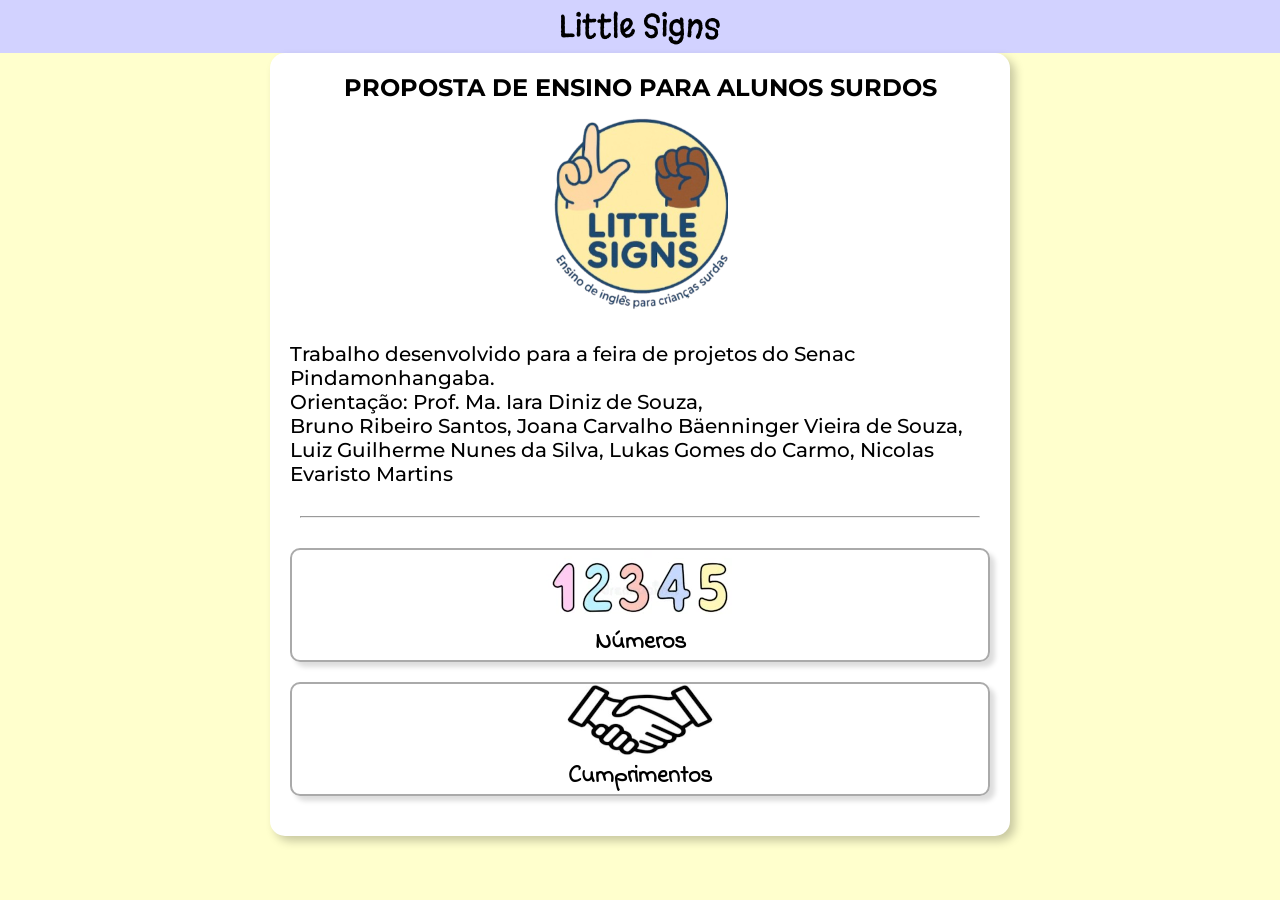
==== index.html @ bdf7da3c "0.1.9 Configurei as imagens dos exemplos com flex-direction: row e agr ta tudo top, tambem coloquei " ====
<!doctype html>
<html lang="pt-br">
  <head>
    <meta charset="UTF-8" />
    <meta name="viewport" content="width=device-width, initial-scale=1.0" />
    <link rel="stylesheet" href="style.css" />
    <title>Little Signs</title>
  </head>
  <body>
    <header>
      <h1>Little Signs</h1>
    </header>

    <main>
      <section class="introducao">
        <h1>PROPOSTA DE ENSINO PARA ALUNOS SURDOS</h1>

        <img src="imagens/logo.png" alt="logo little signs" />

        <p>
          Trabalho desenvolvido para a feira de projetos do Senac
          Pindamonhangaba.<br />
          Orientação: Prof. Ma. Iara Diniz de Souza,<br />
          Bruno Ribeiro Santos, Joana Carvalho Bäenninger Vieira de Souza, Luiz
          Guilherme Nunes da Silva, Lukas Gomes do Carmo, Nicolas Evaristo
          Martins
        </p>
      </section>
      <hr />
      <section class="section_indice">
        <!-- NUMEROS -->

        <div class="ConteudoNumeros hover">
          <div class="BotaoNumeros">
            <img src="imagens/numeros.webp" alt="imagem numeros" />
            <h1>Números</h1>
          </div>
          <div class="con_num oculto">
            <hr />
            <p class="centro">
              Nesta fase, o objetivo principal é que a criança associe o sinal
              da mão à quantidade correta e ao símbolo numérico.
            </p>

            <br />

            <p>
              <strong>Apresentação Sequencial com Quantidade: </strong>Introduza
              cada número na sequência. Ao sinalizar o número 3, mostre
              simultaneamente três objetos e o símbolo numérico "3" escrito.
            </p>

            <br />

            <p>
              <strong>Repetição e Contagem: </strong>Sinalize o número e peça
              que a criança conte os objetos. Em seguida, diga o nome do número
              e peça que a criança sinalize a quantidade e pegue o número
              correspondente de objetos.
            </p>

            <br />

            <p class="centro">
              <strong>Consolidação e Prática</strong><br />
              Com o reconhecimento da quantidade, o foco é na ordenação dos
              números e na capacidade de recuperá-los rapidamente. Pratique a
              contagem do 0 ao 10, pedindo à criança para sinalizar cada número
              na ordem correta, sem pausas. Isso constrói o conceito de
              sequência. Use também jogos rápidos onde a criança deve sinalizar
              um número aleatoriamente ou, inversamente, pegar o símbolo
              numérico (cartão) correspondente ao sinal que você fizer. Peça à
              criança para recolher uma quantidade específica de objetos (Ex:
              "Traga 9 lápis"). A frequência na prática é a chave para o reforço
              da memória sem causar cansaço.
            </p>
            <p class="sinais">1 2 3 4 5 6 7 8 9 10</p>
          </div>
        </div>

        <!-- CUMPRIMENTOS -->

        <div class="ConteudoCumprientos hover">
          <div class="BotaoCumprimentos">
            <img src="imagens/cumprimento.png" alt="imagem numeros" />
            <h1>Cumprimentos</h1>
          </div>
          <div class="con_cum oculto">
            <hr />
            <p class="centro">
              O objetivo inicial é que a criança compreenda o significado de
              cada sinal e o contexto social em que ele é usado.
            </p>

            <br />

            <p>
              <strong>Ênfase na Expressão Facial:</strong> Destaque a
              importância das expressões não manuais. Ao ensinar "Tudo Bem?",
              demonstre claramente a expressão de
              <strong>pergunta.</strong> Para a resposta "Bem", use a expressão
              de <strong>satisfação.</strong>
            </p>

            <br />

            <p>
              <strong>Repetição Imediata:</strong> Convide a repetir o sinal, a
              expressão facial e (se aplicável) a palavra dita simultaneamente.
              O foco é garantir a harmonia entre gesto e face.
            </p>

            <br />

            <p class="centro">
              <strong>Consolidação e Prática</strong><br />A prática visa
              automatizar a resposta correta e aumentar a fluidez na
              comunicação. Crie pequenos e frequentes diálogos, visando a
              escolha rápida do sinal apropriado para a pergunta ou situação.
              Faça também um jogo rápido onde você sinaliza um cumprimento e a
              criança deve reagir corretamente sem confundi-lo com outros
              cumprimentos.
            </p>

            <br />

            <p class="centro">
              <strong>Aplicação e Socialização</strong><br />O objetivo final é
              integrar os sinais de cumprimento nas interações cotidianas,
              tornando-os ferramentas sociais.
            </p>

            <br />

            <p>
              <strong>Dramatização de Interações:</strong> Crie atividades de
              simulação, como "Recebendo a Visita". A criança pratica a
              sequência completa: cumprimentar, perguntar como está e se
              despedir, usando os sinais de forma coesa.
            </p>

            <br />

            <p>
              <strong>Uso em Rotinas Diárias:</strong> Incentive o uso dos
              sinais como parte integrante da rotina:
            </p>

            <br />

            <ul>
              <li>
                <p>
                  <strong
                    >Sinalizar "Bom Dia" ao ver os colegas ou familiares pela
                    manhã.</strong
                  >
                </p>
              </li>
              <li>
                <p>
                  <strong>Sinalizar "Até Logo" na hora de ir embora</strong>
                </p>
              </li>
            </ul>
            <br />

            <p>
              <strong>Trabalho de Observação:</strong> Peça à criança para
              observar e identificar quando outras pessoas usam os cumprimentos.
              Isso reforça que o uso dos sinais é uma norma social e um meio de
              conexão.
            </p>

            <br />

            <p class="centro">
              O elogio e o incentivo são essenciais em todas as fases para que a
              criança desenvolva a confiança social necessária para usar a
              língua de sinais no dia a dia.
            </p>

            <br />

            <div class="exemplos">
              <p>
                BOM DIA <br />
                GOOD MORNING
              </p>
              <div class="imgExemplo">
                <img
                  src="imagens/sinais/goodmorning.png"
                  alt="Imagem do sinal Good Morning"
                />
              </div>
            </div>

            <div class="exemplos">
              <p>
                BOA TARDE <br />
                GOOD AFTERNOON
              </p>
              <div class="imgExemplo">
                <img
                  src="imagens/sinais/goodafternoon.png"
                  alt="Imagem do sinal Good Afternoon"
                />
              </div>
            </div>

            <div class="exemplos">
              <p>
                BOA NOITE <br />
                GOOD NIGHT
              </p>
              <div class="imgExemplo">
                <img
                  src="imagens/sinais/goodnight.png"
                  alt="Imagem do sinal Good Night"
                />
                <img
                  src="imagens/sinais/goodnight2.png"
                  alt="Segunda imagem do sinal Good Night"
                />
              </div>
            </div>
          </div>
        </div>
      </section>
    </main>
    <script src="script.js"></script>
  </body>
</html>
---- style.css ----
@import url("https://fonts.googleapis.com/css2?family=Margarine&display=swap");
@import url("https://fonts.googleapis.com/css2?family=Cantora+One&display=swap");
@import url("https://fonts.googleapis.com/css2?family=Rubik:ital,wght@0,300..900;1,300..900&display=swap");
@import url("https://fonts.googleapis.com/css2?family=Montserrat:ital,wght@0,100..900;1,100..900&display=swap");
@import url("https://fonts.googleapis.com/css2?family=Indie+Flower&display=swap");

@font-face {
  font-family: ASl;
  src: url(fontes/American\ Sign\ Lenguage.otf) format("opentype");
}

* {
  margin: 0;
  padding: 0;
}

p,
ul {
  font-size: 20px;
  font-family: Montserrat, Arial, Helvetica, sans-serif;
  font-weight: 500;
}

p.centro {
  text-align: center;
}

li {
  margin-left: 30px;
}

div {
  transition: 0.15s;
}

header {
  text-align: center;
  background-color: rgb(210, 210, 255);
  padding: 5px;
}

header > h1 {
  font-weight: 100;
  font-family: Margarine, Verdana, Geneva, Tahoma, sans-serif;
  color: rgb(0, 0, 0);
}

body {
  background-color: rgb(255, 255, 205);
}

main {
  background-color: white;
  margin: auto;
  max-width: 700px;
  border-radius: 15px;
  box-shadow: 5px 5px 10px rgba(0, 0, 0, 0.219);
  padding: 20px;
}

hr {
  margin: 30px 10px 30px 10px;
}

section.introducao h1 {
  text-align: center;
  font-family: Montserrat, Arial, Helvetica, sans-serif;
  margin-bottom: 10px;
}

section.introducao > img {
  display: block;
  margin-top: 20px;
  margin-bottom: 10px;
  margin: auto;
}

section.introducao p {
  font-size: 20px;
  font-family: Montserrat, Arial, Helvetica, sans-serif;
  font-weight: 500;
  margin-top: 30px;
}

/* ESTILOS DAS AULAS  */

.hover:hover {
  transform: scale(1.01);
  cursor: pointer;
}

div.oculto {
  display: none;
}

section.section_indice img {
  margin: auto;
  border-radius: 15px;
}

section.section_indice hr {
  width: 90%;
  justify-self: center;
  margin: 0;
  margin-bottom: 10px;
}

section.section_indice h1 {
  font-family: "Indie Flower", Arial, Helvetica, sans-serif;
  font-weight: 600;
}

section.section_indice p.sinais {
  text-align: center;
  font-size: 100px;
  font-family: ASL;
}

/* BOTÕES */

div.conteudo,
.ConteudoNumeros,
.ConteudoCumprientos {
  display: flex;
  flex-direction: column;
  align-items: center;
  border: 2px solid #aaa;
  border-radius: 10px;
  box-shadow: 5px 5px 5px #ddd;
  margin-bottom: 20px;
}

div.BotaoNumeros,
div.BotaoCumprimentos {
  display: flex;
  flex-direction: column;
  align-items: center;
  width: 100%;
}

div.con_num,
div.con_cum {
  padding: 20px;
  padding-top: 0;
}

/* DIVS DOS EXEMPLOS COM IMAGENS */

div.exemplos {
  display: flex;
  flex-direction: row;
  align-items: center;
  justify-content: space-between;
  border-bottom: 2px solid black;
  height: 170px;
}

.exemplos p {
  font-size: 26px;
  font-weight: 600;
}

.imgExemplo {
  display: flex;
  flex-direction: row;
  align-items: end;
  justify-content: end;
}

.imgExemplo img {
  max-height: 170px;
}
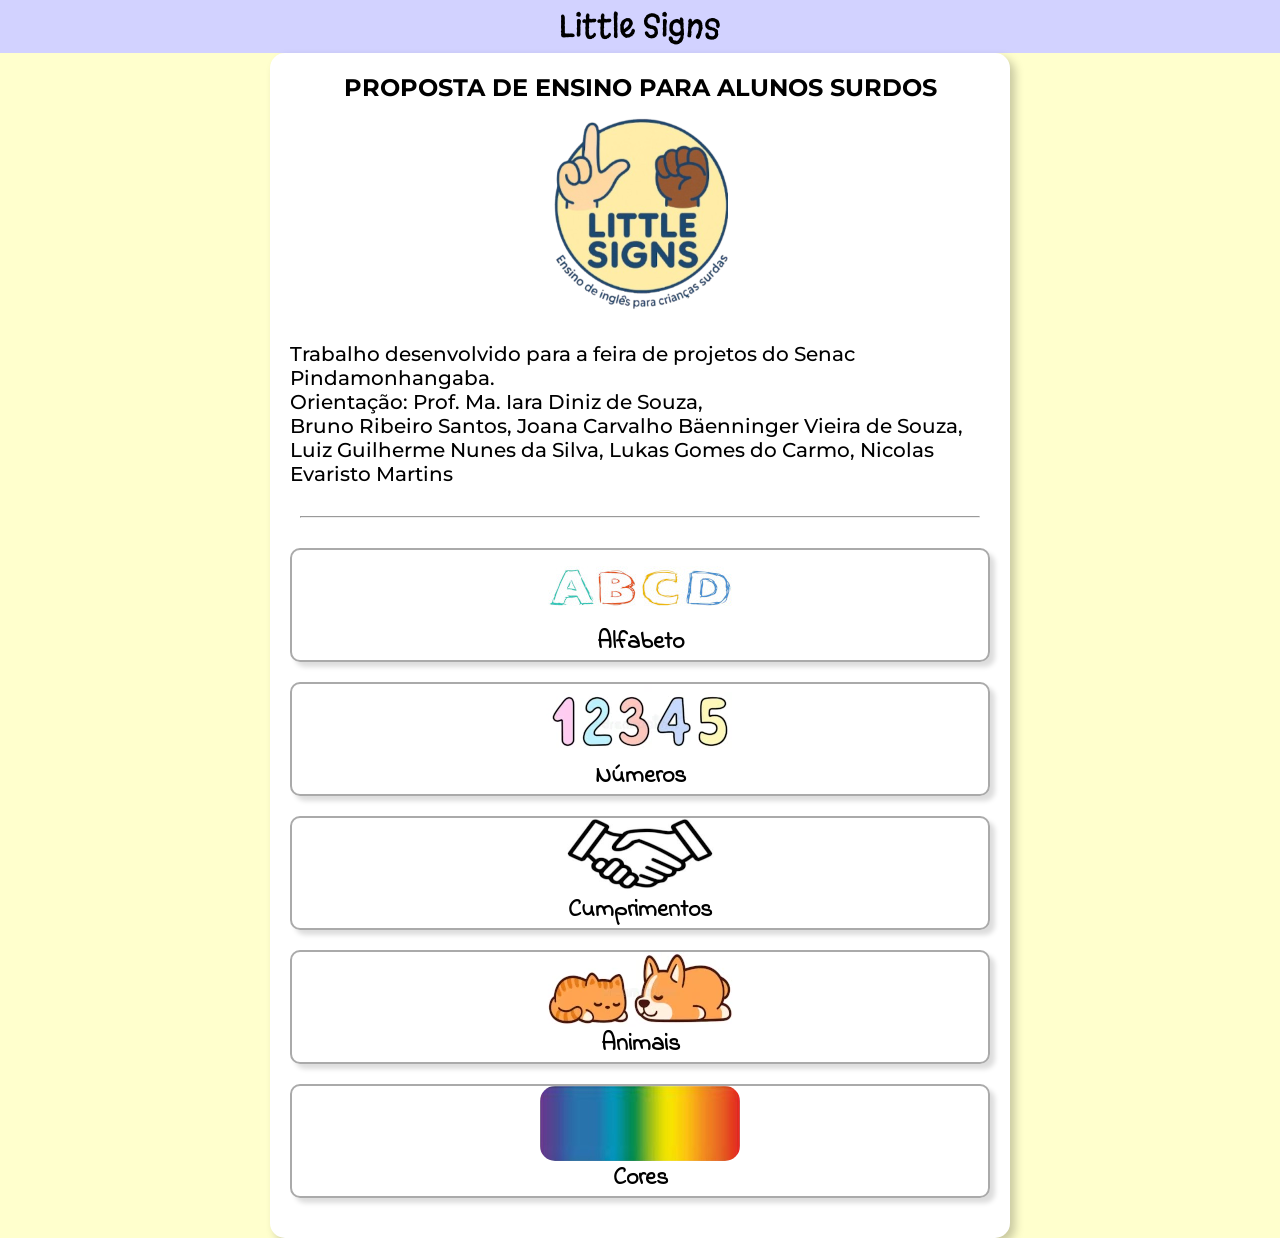
==== commit 382abce0: "0.4.8 terminei os numeros, cumprimentos, animais e cores, falta o alfabeto" ====
--- a/index.html
+++ b/index.html
@@ -28,6 +28,33 @@
       </section>
       <hr />
       <section class="section_indice">
+
+        <!-- ALFABETO -->
+
+        <div class="ConteudoAlfabeto hover">
+          <div class="BotaoAlfabeto">
+            <img src="imagens/abcd.jpg" alt="imagem numeros" />
+            <h1>Alfabeto</h1>
+          </div>
+          <div class="con_alf oculto">
+            <hr />
+            <p class="centro">
+              Nesta fase, o objetivo principal é que a criança reconheça visualmente a forma da letra e comece a criar a primeira associação mental.
+            </p>
+
+            <br />
+
+            <ul>
+              <li>
+                <p>
+                  <strong>Apresentação Lenta e Clara:</strong> Comece sinalizando a primeira letra (por exemplo, a letra A) de forma clara e pausada. É crucial que a criança tenha tempo para observar bem o formato da mão antes de tentar a reprodução.
+                </p>
+              </li>
+              <li><p><strong>Repetição Guiada:</strong> Agora é a vez da criança a repetir o sinal. Mantenha o ritmo lento e, se necessário, ajude a guiar a mão para corrigir o formato. O foco inicial é desenvolver a coordenação motora para a forma correta.</p></li>
+            </ul>
+          </div>
+        </div>
+
         <!-- NUMEROS -->
 
         <div class="ConteudoNumeros hover">
@@ -78,11 +105,13 @@
           </div>
         </div>
 
+
+
         <!-- CUMPRIMENTOS -->
 
         <div class="ConteudoCumprientos hover">
           <div class="BotaoCumprimentos">
-            <img src="imagens/cumprimento.png" alt="imagem numeros" />
+            <img src="imagens/cumprimento.png" alt="imagem cumprimentos" />
             <h1>Cumprimentos</h1>
           </div>
           <div class="con_cum oculto">
@@ -185,6 +214,7 @@
             <div class="exemplos">
               <p>
                 BOM DIA <br />
+                <br />
                 GOOD MORNING
               </p>
               <div class="imgExemplo">
@@ -198,6 +228,7 @@
             <div class="exemplos">
               <p>
                 BOA TARDE <br />
+                <br />
                 GOOD AFTERNOON
               </p>
               <div class="imgExemplo">
@@ -211,6 +242,7 @@
             <div class="exemplos">
               <p>
                 BOA NOITE <br />
+                <br />
                 GOOD NIGHT
               </p>
               <div class="imgExemplo">
@@ -221,6 +253,390 @@
                 <img
                   src="imagens/sinais/goodnight2.png"
                   alt="Segunda imagem do sinal Good Night"
+                />
+              </div>
+            </div>
+
+            <div class="exemplos">
+              <p>
+                COMO VAI VOCÊ? <br />
+                <br />
+                HOW ARE YOU?
+              </p>
+              <div class="imgExemplo">
+                <img
+                  src="imagens/sinais/howareyou.jpg"
+                  alt="Imagem do sinal How Are You?"
+                />
+              </div>
+            </div>
+
+            <div class="exemplos">
+              <p>
+                PRAZER EM CONHECER <br />
+                <br />
+                NICE TO MEET YOU
+              </p>
+              <div class="imgExemplo">
+                <img
+                  src="imagens/sinais/nicetomeetyou.jpg"
+                  alt="Imagem do sinal Nice to Meet You"
+                />
+              </div>
+            </div>
+
+            <div class="exemplos">
+              <p>
+                TCHAU <br />
+                <br />
+                GOOD BYE
+              </p>
+              <div class="imgExemplo">
+                <img
+                  src="imagens/sinais/goodbye.jpg"
+                  alt="Imagem do sinal Good Bye"
+                />
+              </div>
+            </div>
+          </div>
+        </div>
+
+        <!-- ANIMAIS -->
+
+        <div class="ConteudoAnimais hover">
+          <div class="BotaoAnimais">
+            <img src="imagens/animais.webp" alt="imagem animais" />
+            <h1>Animais</h1>
+          </div>
+          <div class="con_ani oculto">
+            <hr />
+            <p class="centro">
+              O objetivo é que a criança associe o sinal diretamente ao animal e
+              compreenda uma de suas características principais.
+            </p>
+            <br />
+            <ul>
+              <li>
+                <p>
+                  <strong>Característica:</strong> Apresente o sinal do animal
+                  associando-o a uma característica física ou sonora fácil. Para
+                  o gato, mostre a forma do sinal e faça o som ou o movimento de
+                  seus miados/patas.
+                </p>
+              </li>
+              <li>
+                <p>
+                  <strong>Imagens e Brinquedos:</strong> Imagens grandes, fotos
+                  ou bichos de pelúcia podem reforçar a associação visual.
+                </p>
+              </li>
+              <li>
+                <p>
+                  <strong>Repetição e Nomeação:</strong> Sinalize e peça para a
+                  criança nomeá-lo. Em seguida, peça para a criança sinalizar o
+                  animal quando você o nomear. Isso cria a conexão bidirecional
+                </p>
+              </li>
+            </ul>
+
+            <br />
+
+            <p class="centro"><strong>Consolidação e Prática</strong></p>
+            <p>
+              Com os sinais básicos memorizados, o foco se move para a
+              diferenciação e organização dos animais em categorias. Introduza a
+              categorização. Sinalize uma categoria (<strong
+                >Ex: "Animal da Fazenda"</strong
+              >) e aponte aleatoriamente para diferentes figuras de animais. A
+              criança deve sinalizar "SIM" ou "NÃO" (ou balançar a cabeça) para
+              confirmar se o animal pertence àquela categoria.
+            </p>
+            <br />
+
+            <br />
+
+            <div class="exemplos">
+              <p>
+                JACARÉ <br />
+                <br />
+                ALLIGATOR
+              </p>
+              <div class="imgExemplo">
+                <img
+                  src="imagens/sinais/alligator.png"
+                  alt="Imagem do sinal Alligator"
+                />
+              </div>
+            </div>
+
+            <div class="exemplos">
+              <p>
+                BORBOLETA <br />
+                <br />
+                BUTTERFLY
+              </p>
+              <div class="imgExemplo">
+                <img
+                  src="imagens/sinais/butterfly.png"
+                  alt="Imagem do sinal Butterfly"
+                />
+              </div>
+            </div>
+
+            <div class="exemplos">
+              <p>
+                GOLFINHO <br />
+                <br />
+                DOLPHIN
+              </p>
+              <div class="imgExemplo">
+                <img
+                  src="imagens/sinais/dolphin.png"
+                  alt="Imagem do sinal Dolphin"
+                />
+              </div>
+            </div>
+
+            <div class="exemplos">
+              <p>
+                GALINHA <br />
+                <br />
+                CHICKEN
+              </p>
+              <div class="imgExemplo">
+                <img
+                  src="imagens/sinais/chicken.png"
+                  alt="Imagem do sinal Chicken"
+                />
+                <img
+                  src="imagens/sinais/chicken2.png"
+                  alt="Imagem do segundo sinal de Chicken"
+                />
+              </div>
+            </div>
+
+            <div class="exemplos">
+              <p>
+                URSO <br />
+                <br />
+                BEAR
+              </p>
+              <div class="imgExemplo">
+                <img src="imagens/sinais/bear.png" alt="Imagem do sinal Bear" />
+              </div>
+            </div>
+
+            <div class="exemplos">
+              <p>
+                MORCEGO <br />
+                <br />
+                BAT
+              </p>
+              <div class="imgExemplo">
+                <img src="imagens/sinais/bat.png" alt="Imagem do sinal Bat" />
+              </div>
+            </div>
+
+            <div class="exemplos">
+              <p>
+                TARTARUGA MARINHA <br />
+                <br />
+                SEA TURTLE
+              </p>
+              <div class="imgExemplo">
+                <img
+                  src="imagens/sinais/seaturtle.png"
+                  alt="Imagem do sinal Sea Turtle"
+                />
+              </div>
+            </div>
+          </div>
+        </div>
+
+        <!-- CORES | COLOURS -->
+
+        <div class="ConteudoCores hover">
+          <div class="BotaoCores">
+            <img src="imagens/cores.jpeg" alt="imagem numeros" />
+            <h1>Cores</h1>
+          </div>
+          <div class="con_cor oculto">
+            <hr />
+            <p class="centro">
+              O objetivo é que a criança associe o sinal da cor a uma percepção
+              visual e, idealmente, tátil da cor.
+            </p>
+            <br />
+            <ul>
+              <li>
+                <p>
+                  <strong>Apresentação:</strong> Introduza o sinal de cada cor
+                  mostrando-o junto com um objeto daquela cor.
+                </p>
+              </li>
+              <li>
+                <p>
+                  <strong>Repetição e Nomeação:</strong> Sinalize a cor e peça
+                  para a criança nomeá-la verbalmente (se possível). Em seguida,
+                  diga o nome da cor e peça para a criança fazer o sinal. Esta
+                  repetição bidirecional fortalece o elo.
+                </p>
+              </li>
+              <li>
+                <p>
+                  <strong>Reforço com Cartões:</strong> Utilize cartões de cores
+                  puras. Peça à criança para classificar
+                  <strong>objetos</strong> na frente dela, colocando-os sobre o
+                  cartão da cor correspondente.
+                </p>
+              </li>
+            </ul>
+
+            <br />
+
+            <p class="centro">
+              Com o vocabulário das cores memorizado, o foco é diferenciar as
+              cores umas das outras e selecioná-las rapidamente. Espalhe vários
+              objetos de cores diferentes. Diga o nome de uma cor (<strong
+                >Ex: "AZUL"</strong
+              >) e peça para a criança:
+            </p>
+            <br />
+            <ul>
+              <li>
+                <p>
+                  <strong>Fazer o sinal da cor AZUL.</strong>
+                </p>
+              </li>
+              <li>
+                <p>
+                  <strong>Pegar um objeto azul o mais rápido possível.</strong>
+                </p>
+              </li>
+            </ul>
+            <br />
+            <p class="centro">
+              Outra ideia onde o sinal vem antes, sinalize uma cor e peça para a
+              criança apontar para algo naquela cor na sala. Este exercício
+              exige que a criança recupere o
+              <strong>significado visual</strong> a partir do sinal.
+            </p> <br>
+            <br></br>
+
+            <div class="exemplos">
+              <p>
+                BRANCO <br />
+                <br />
+                WHITE
+              </p>
+              <div class="imgExemplo">
+                <img
+                  src="imagens/sinais/white.webp"
+                  alt="Imagem do sinal White"
+                />
+                <img
+                  src="imagens/sinais/white2.webp"
+                  alt="Imagem do segundo sinal de White"
+                />
+              </div>
+            </div>
+
+            <div class="exemplos">
+              <p>
+                AZUL <br />
+                <br />
+                BLUE
+              </p>
+              <div class="imgExemplo">
+                <img
+                  src="imagens/sinais/blue.png"
+                  alt="Imagem do sinal Blue"
+                />
+                <img
+                  src="imagens/sinais/blue2.webp"
+                  alt="Imagem do segundo sinal de Blue"
+                />
+              </div>
+            </div>
+
+            <div class="exemplos">
+              <p>
+                VERDE <br />
+                <br />
+                GREEN
+              </p>
+              <div class="imgExemplo">
+                <img
+                  src="imagens/sinais/green.webp"
+                  alt="Imagem do sinal Green"
+                />
+                <img
+                  src="imagens/sinais/green2.png"
+                  alt="Imagem do segundo sinal de Green"
+                />
+              </div>
+            </div>
+
+            <div class="exemplos">
+              <p>
+                LARANJA <br />
+                <br />
+                ORANGE
+              </p>
+              <div class="imgExemplo">
+                <img
+                  src="imagens/sinais/orange.webp"
+                  alt="Imagem do sinal Orange"
+                />
+                <img
+                  src="imagens/sinais/orange2.png"
+                  alt="Imagem do segundo sinal de Orange"
+                />
+              </div>
+            </div>
+
+            <div class="exemplos">
+              <p>
+                VERMELHO <br />
+                <br />
+                RED
+              </p>
+              <div class="imgExemplo">
+                <img
+                  src="imagens/sinais/red.png"
+                  alt="Imagem do sinal Red"
+                />
+              </div>
+            </div>
+
+            <div class="exemplos">
+              <p>
+                CINZA <br />
+                <br />
+                GREY
+              </p>
+              <div class="imgExemplo">
+                <img
+                  src="imagens/sinais/grey.webp"
+                  alt="Imagem do sinal Grey"
+                />
+              </div>
+            </div>
+
+            <div class="exemplos">
+              <p>
+                ROSA <br />
+                <br />
+                PINK
+              </p>
+              <div class="imgExemplo">
+                <img
+                  src="imagens/sinais/pink.png"
+                  alt="Imagem do sinal Pink"
+                />
+                <img
+                  src="imagens/sinais/pink2.png"
+                  alt="Imagem do segundo sinal de Pink"
                 />
               </div>
             </div>
--- a/style.css
+++ b/style.css
@@ -119,8 +119,11 @@
 /* BOTÕES */
 
 div.conteudo,
+.ConteudoAlfabeto,
 .ConteudoNumeros,
-.ConteudoCumprientos {
+.ConteudoCumprientos,
+.ConteudoAnimais,
+.ConteudoCores {
   display: flex;
   flex-direction: column;
   align-items: center;
@@ -130,16 +133,22 @@
   margin-bottom: 20px;
 }
 
+div.BotaoAlfabeto,
 div.BotaoNumeros,
-div.BotaoCumprimentos {
+div.BotaoCumprimentos,
+div.BotaoAnimais,
+div.BotaoCores {
   display: flex;
   flex-direction: column;
   align-items: center;
   width: 100%;
 }
 
+div.con_alf,
 div.con_num,
-div.con_cum {
+div.con_cum,
+div.con_ani,
+div.con_cor {
   padding: 20px;
   padding-top: 0;
 }
@@ -152,21 +161,25 @@
   align-items: center;
   justify-content: space-between;
   border-bottom: 2px solid black;
-  height: 170px;
+  max-height: 100%;
 }
 
 .exemplos p {
-  font-size: 26px;
+  font-size: 20px;
   font-weight: 600;
 }
 
 .imgExemplo {
   display: flex;
-  flex-direction: row;
+  flex-direction: column;
   align-items: end;
   justify-content: end;
+  flex-wrap: wrap;
+  margin: 5px;
 }
 
 .imgExemplo img {
-  max-height: 170px;
+  height: 130px;
+  border: 1px solid #aaa;
+  width: 130px;
 }
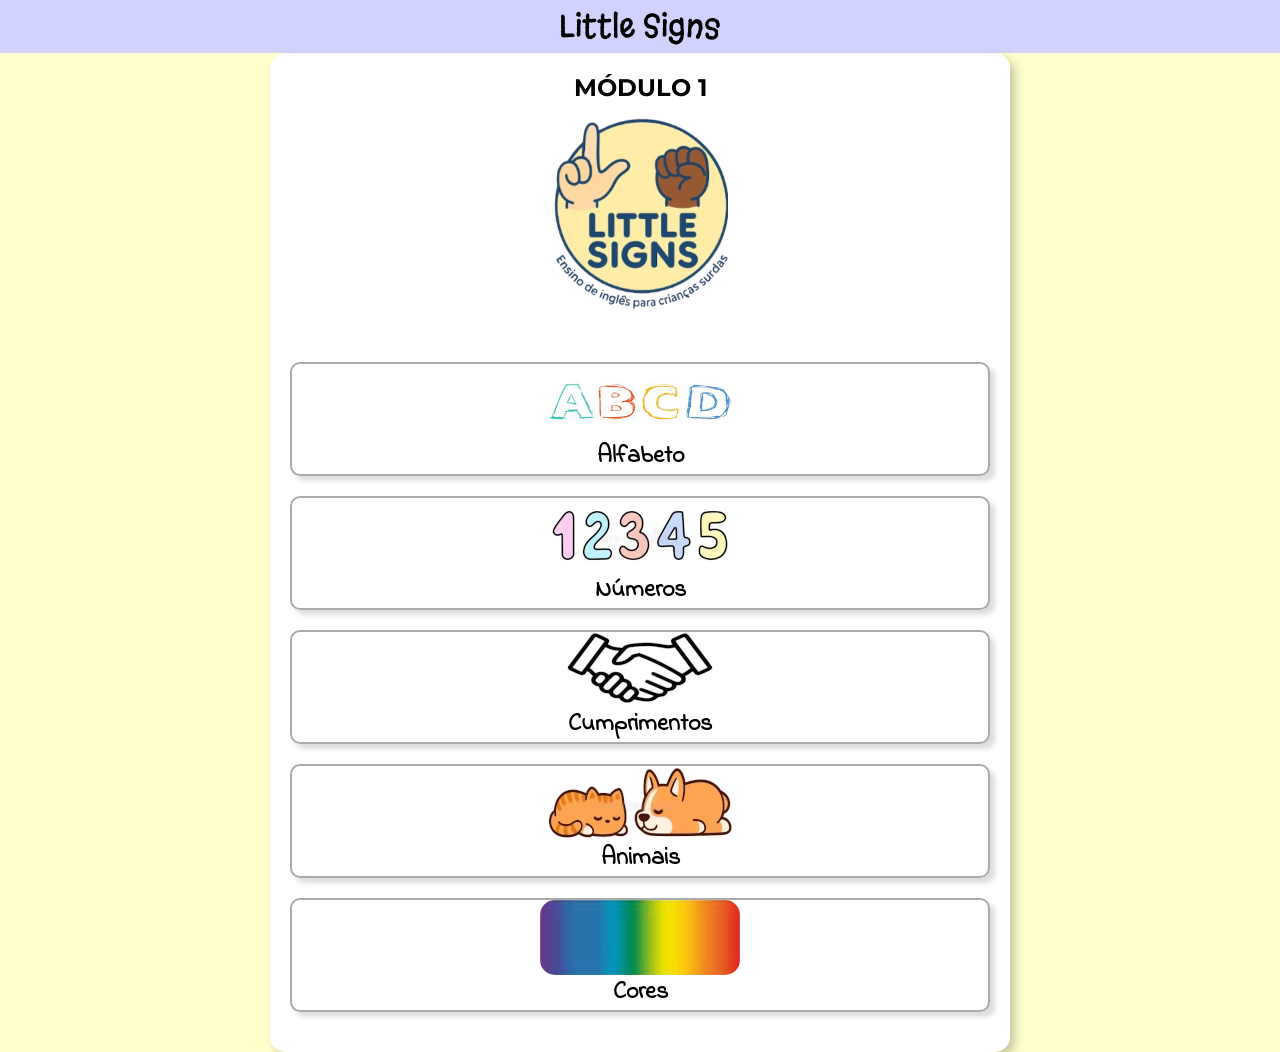
==== commit 53d2c6d2: "1.0.0 Todas as aulas terminadas e no título diz especificamente que é só o módulo 1" ====
--- a/index.html
+++ b/index.html
@@ -13,20 +13,10 @@
 
     <main>
       <section class="introducao">
-        <h1>PROPOSTA DE ENSINO PARA ALUNOS SURDOS</h1>
+        <h1>MÓDULO 1</h1>
 
         <img src="imagens/logo.png" alt="logo little signs" />
-
-        <p>
-          Trabalho desenvolvido para a feira de projetos do Senac
-          Pindamonhangaba.<br />
-          Orientação: Prof. Ma. Iara Diniz de Souza,<br />
-          Bruno Ribeiro Santos, Joana Carvalho Bäenninger Vieira de Souza, Luiz
-          Guilherme Nunes da Silva, Lukas Gomes do Carmo, Nicolas Evaristo
-          Martins
-        </p>
       </section>
-      <hr />
       <section class="section_indice">
 
         <!-- ALFABETO -->
@@ -50,8 +40,26 @@
                   <strong>Apresentação Lenta e Clara:</strong> Comece sinalizando a primeira letra (por exemplo, a letra A) de forma clara e pausada. É crucial que a criança tenha tempo para observar bem o formato da mão antes de tentar a reprodução.
                 </p>
               </li>
-              <li><p><strong>Repetição Guiada:</strong> Agora é a vez da criança a repetir o sinal. Mantenha o ritmo lento e, se necessário, ajude a guiar a mão para corrigir o formato. O foco inicial é desenvolver a coordenação motora para a forma correta.</p></li>
-            </ul>
+              <li>
+                <p>
+                  <strong>Repetição Guiada:</strong> Agora é a vez da criança a repetir o sinal. Mantenha o ritmo lento e, se necessário, ajude a guiar a mão para corrigir o formato. O foco inicial é desenvolver a coordenação motora para a forma correta.
+                </p>
+              </li>
+              <li>
+                <p>
+                  <strong>Associação Imediata:</strong> Crie uma associação simples e direta. Por exemplo: "Essa é a letra A. A de Abelha."
+                </p>
+              </li>
+              <li>
+                <p><strong>Reforço Visual: </strong>Use cartões ou objetos para apoiar essa conexão. Peça à criança para apontar a letra 'A' no cartão junto com a imagem da "Abelha", fixando a memória visual.</p>
+              </li>
+            </ul> <br></br>
+            <br>
+            <p class="centro">
+              Com o formato da letra reconhecido, o foco é consolidar e aumentar a fluidez através de atividades lúdicas. Use jogos rápidos onde a criança deve identificar a palavra a partir do sinal, sinalizar a letra a partir da palavra (A de Abelha). A frequência é a chave para o reforço da memória sem causar cansaço.
+            </p> <br></br>
+
+            <p class="sinais">A B C D E F G H I J K L M N O P Q R S T U V W X Y Z</p>
           </div>
         </div>
 
--- a/style.css
+++ b/style.css
@@ -62,16 +62,19 @@
   margin: 30px 10px 30px 10px;
 }
 
+section.introducao {
+  margin-bottom: 50px;
+}
+
 section.introducao h1 {
   text-align: center;
   font-family: Montserrat, Arial, Helvetica, sans-serif;
   margin-bottom: 10px;
 }
 
-section.introducao > img {
+section.introducao img {
   display: block;
   margin-top: 20px;
-  margin-bottom: 10px;
   margin: auto;
 }
 
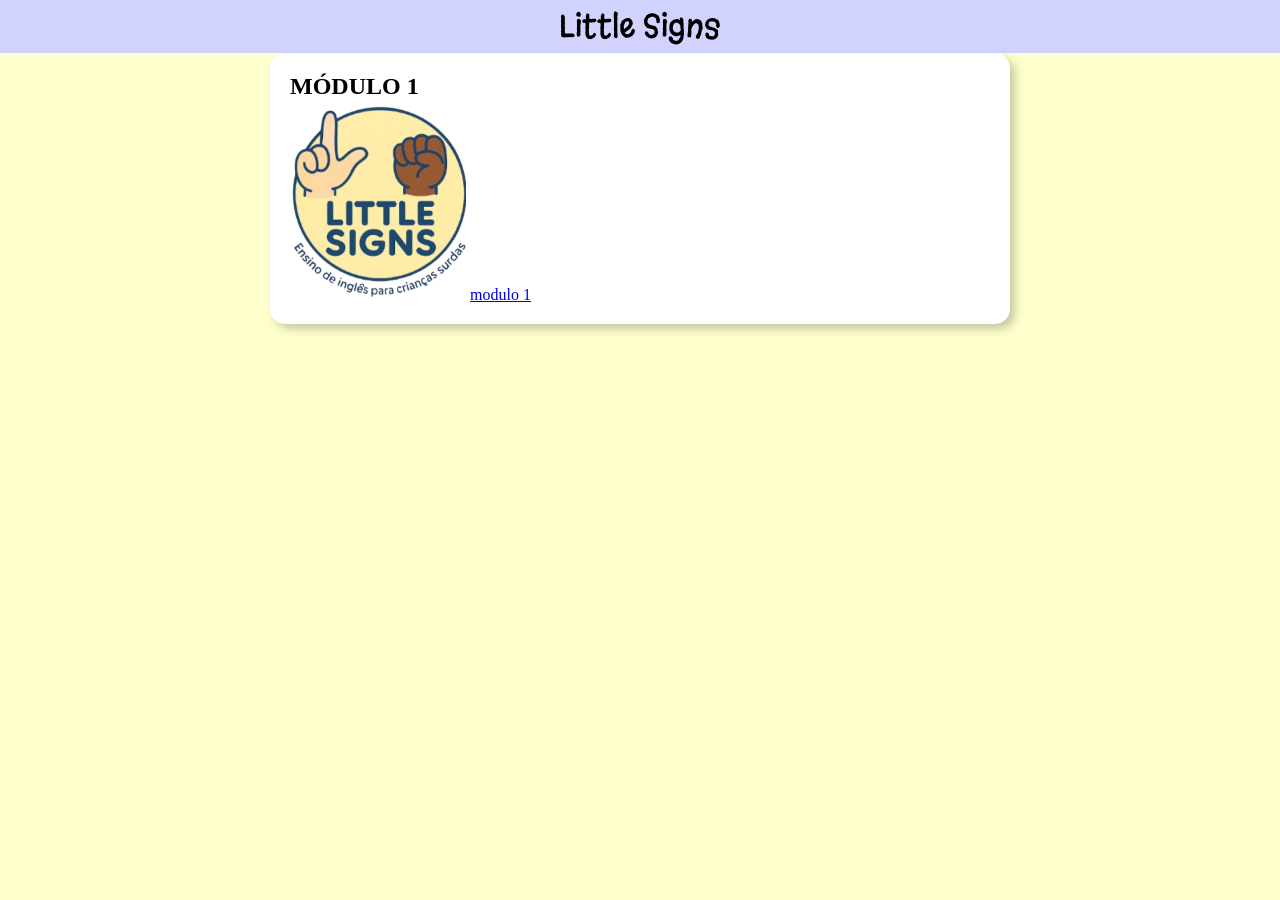
==== commit 01d37354: "1.8.0 Agora ja tem separado certinho a pagina principal e a pagina dos módulos, tbm separei em pasta" ====
--- a/index.html
+++ b/index.html
@@ -3,7 +3,8 @@
   <head>
     <meta charset="UTF-8" />
     <meta name="viewport" content="width=device-width, initial-scale=1.0" />
-    <link rel="stylesheet" href="style.css" />
+    <link rel="stylesheet" href="styles/style_index.css" />
+    <link rel="shortcut icon" href="imagens/logo.ico" type="image/x-icon" />
     <title>Little Signs</title>
   </head>
   <body>
@@ -16,642 +17,9 @@
         <h1>MÓDULO 1</h1>
 
         <img src="imagens/logo.png" alt="logo little signs" />
-      </section>
-      <section class="section_indice">
-
-        <!-- ALFABETO -->
-
-        <div class="ConteudoAlfabeto hover">
-          <div class="BotaoAlfabeto">
-            <img src="imagens/abcd.jpg" alt="imagem numeros" />
-            <h1>Alfabeto</h1>
-          </div>
-          <div class="con_alf oculto">
-            <hr />
-            <p class="centro">
-              Nesta fase, o objetivo principal é que a criança reconheça visualmente a forma da letra e comece a criar a primeira associação mental.
-            </p>
-
-            <br />
-
-            <ul>
-              <li>
-                <p>
-                  <strong>Apresentação Lenta e Clara:</strong> Comece sinalizando a primeira letra (por exemplo, a letra A) de forma clara e pausada. É crucial que a criança tenha tempo para observar bem o formato da mão antes de tentar a reprodução.
-                </p>
-              </li>
-              <li>
-                <p>
-                  <strong>Repetição Guiada:</strong> Agora é a vez da criança a repetir o sinal. Mantenha o ritmo lento e, se necessário, ajude a guiar a mão para corrigir o formato. O foco inicial é desenvolver a coordenação motora para a forma correta.
-                </p>
-              </li>
-              <li>
-                <p>
-                  <strong>Associação Imediata:</strong> Crie uma associação simples e direta. Por exemplo: "Essa é a letra A. A de Abelha."
-                </p>
-              </li>
-              <li>
-                <p><strong>Reforço Visual: </strong>Use cartões ou objetos para apoiar essa conexão. Peça à criança para apontar a letra 'A' no cartão junto com a imagem da "Abelha", fixando a memória visual.</p>
-              </li>
-            </ul> <br></br>
-            <br>
-            <p class="centro">
-              Com o formato da letra reconhecido, o foco é consolidar e aumentar a fluidez através de atividades lúdicas. Use jogos rápidos onde a criança deve identificar a palavra a partir do sinal, sinalizar a letra a partir da palavra (A de Abelha). A frequência é a chave para o reforço da memória sem causar cansaço.
-            </p> <br></br>
-
-            <p class="sinais">A B C D E F G H I J K L M N O P Q R S T U V W X Y Z</p>
-          </div>
-        </div>
-
-        <!-- NUMEROS -->
-
-        <div class="ConteudoNumeros hover">
-          <div class="BotaoNumeros">
-            <img src="imagens/numeros.webp" alt="imagem numeros" />
-            <h1>Números</h1>
-          </div>
-          <div class="con_num oculto">
-            <hr />
-            <p class="centro">
-              Nesta fase, o objetivo principal é que a criança associe o sinal
-              da mão à quantidade correta e ao símbolo numérico.
-            </p>
-
-            <br />
-
-            <p>
-              <strong>Apresentação Sequencial com Quantidade: </strong>Introduza
-              cada número na sequência. Ao sinalizar o número 3, mostre
-              simultaneamente três objetos e o símbolo numérico "3" escrito.
-            </p>
-
-            <br />
-
-            <p>
-              <strong>Repetição e Contagem: </strong>Sinalize o número e peça
-              que a criança conte os objetos. Em seguida, diga o nome do número
-              e peça que a criança sinalize a quantidade e pegue o número
-              correspondente de objetos.
-            </p>
-
-            <br />
-
-            <p class="centro">
-              <strong>Consolidação e Prática</strong><br />
-              Com o reconhecimento da quantidade, o foco é na ordenação dos
-              números e na capacidade de recuperá-los rapidamente. Pratique a
-              contagem do 0 ao 10, pedindo à criança para sinalizar cada número
-              na ordem correta, sem pausas. Isso constrói o conceito de
-              sequência. Use também jogos rápidos onde a criança deve sinalizar
-              um número aleatoriamente ou, inversamente, pegar o símbolo
-              numérico (cartão) correspondente ao sinal que você fizer. Peça à
-              criança para recolher uma quantidade específica de objetos (Ex:
-              "Traga 9 lápis"). A frequência na prática é a chave para o reforço
-              da memória sem causar cansaço.
-            </p>
-            <p class="sinais">1 2 3 4 5 6 7 8 9 10</p>
-          </div>
-        </div>
-
-
-
-        <!-- CUMPRIMENTOS -->
-
-        <div class="ConteudoCumprientos hover">
-          <div class="BotaoCumprimentos">
-            <img src="imagens/cumprimento.png" alt="imagem cumprimentos" />
-            <h1>Cumprimentos</h1>
-          </div>
-          <div class="con_cum oculto">
-            <hr />
-            <p class="centro">
-              O objetivo inicial é que a criança compreenda o significado de
-              cada sinal e o contexto social em que ele é usado.
-            </p>
-
-            <br />
-
-            <p>
-              <strong>Ênfase na Expressão Facial:</strong> Destaque a
-              importância das expressões não manuais. Ao ensinar "Tudo Bem?",
-              demonstre claramente a expressão de
-              <strong>pergunta.</strong> Para a resposta "Bem", use a expressão
-              de <strong>satisfação.</strong>
-            </p>
-
-            <br />
-
-            <p>
-              <strong>Repetição Imediata:</strong> Convide a repetir o sinal, a
-              expressão facial e (se aplicável) a palavra dita simultaneamente.
-              O foco é garantir a harmonia entre gesto e face.
-            </p>
-
-            <br />
-
-            <p class="centro">
-              <strong>Consolidação e Prática</strong><br />A prática visa
-              automatizar a resposta correta e aumentar a fluidez na
-              comunicação. Crie pequenos e frequentes diálogos, visando a
-              escolha rápida do sinal apropriado para a pergunta ou situação.
-              Faça também um jogo rápido onde você sinaliza um cumprimento e a
-              criança deve reagir corretamente sem confundi-lo com outros
-              cumprimentos.
-            </p>
-
-            <br />
-
-            <p class="centro">
-              <strong>Aplicação e Socialização</strong><br />O objetivo final é
-              integrar os sinais de cumprimento nas interações cotidianas,
-              tornando-os ferramentas sociais.
-            </p>
-
-            <br />
-
-            <p>
-              <strong>Dramatização de Interações:</strong> Crie atividades de
-              simulação, como "Recebendo a Visita". A criança pratica a
-              sequência completa: cumprimentar, perguntar como está e se
-              despedir, usando os sinais de forma coesa.
-            </p>
-
-            <br />
-
-            <p>
-              <strong>Uso em Rotinas Diárias:</strong> Incentive o uso dos
-              sinais como parte integrante da rotina:
-            </p>
-
-            <br />
-
-            <ul>
-              <li>
-                <p>
-                  <strong
-                    >Sinalizar "Bom Dia" ao ver os colegas ou familiares pela
-                    manhã.</strong
-                  >
-                </p>
-              </li>
-              <li>
-                <p>
-                  <strong>Sinalizar "Até Logo" na hora de ir embora</strong>
-                </p>
-              </li>
-            </ul>
-            <br />
-
-            <p>
-              <strong>Trabalho de Observação:</strong> Peça à criança para
-              observar e identificar quando outras pessoas usam os cumprimentos.
-              Isso reforça que o uso dos sinais é uma norma social e um meio de
-              conexão.
-            </p>
-
-            <br />
-
-            <p class="centro">
-              O elogio e o incentivo são essenciais em todas as fases para que a
-              criança desenvolva a confiança social necessária para usar a
-              língua de sinais no dia a dia.
-            </p>
-
-            <br />
-
-            <div class="exemplos">
-              <p>
-                BOM DIA <br />
-                <br />
-                GOOD MORNING
-              </p>
-              <div class="imgExemplo">
-                <img
-                  src="imagens/sinais/goodmorning.png"
-                  alt="Imagem do sinal Good Morning"
-                />
-              </div>
-            </div>
-
-            <div class="exemplos">
-              <p>
-                BOA TARDE <br />
-                <br />
-                GOOD AFTERNOON
-              </p>
-              <div class="imgExemplo">
-                <img
-                  src="imagens/sinais/goodafternoon.png"
-                  alt="Imagem do sinal Good Afternoon"
-                />
-              </div>
-            </div>
-
-            <div class="exemplos">
-              <p>
-                BOA NOITE <br />
-                <br />
-                GOOD NIGHT
-              </p>
-              <div class="imgExemplo">
-                <img
-                  src="imagens/sinais/goodnight.png"
-                  alt="Imagem do sinal Good Night"
-                />
-                <img
-                  src="imagens/sinais/goodnight2.png"
-                  alt="Segunda imagem do sinal Good Night"
-                />
-              </div>
-            </div>
-
-            <div class="exemplos">
-              <p>
-                COMO VAI VOCÊ? <br />
-                <br />
-                HOW ARE YOU?
-              </p>
-              <div class="imgExemplo">
-                <img
-                  src="imagens/sinais/howareyou.jpg"
-                  alt="Imagem do sinal How Are You?"
-                />
-              </div>
-            </div>
-
-            <div class="exemplos">
-              <p>
-                PRAZER EM CONHECER <br />
-                <br />
-                NICE TO MEET YOU
-              </p>
-              <div class="imgExemplo">
-                <img
-                  src="imagens/sinais/nicetomeetyou.jpg"
-                  alt="Imagem do sinal Nice to Meet You"
-                />
-              </div>
-            </div>
-
-            <div class="exemplos">
-              <p>
-                TCHAU <br />
-                <br />
-                GOOD BYE
-              </p>
-              <div class="imgExemplo">
-                <img
-                  src="imagens/sinais/goodbye.jpg"
-                  alt="Imagem do sinal Good Bye"
-                />
-              </div>
-            </div>
-          </div>
-        </div>
-
-        <!-- ANIMAIS -->
-
-        <div class="ConteudoAnimais hover">
-          <div class="BotaoAnimais">
-            <img src="imagens/animais.webp" alt="imagem animais" />
-            <h1>Animais</h1>
-          </div>
-          <div class="con_ani oculto">
-            <hr />
-            <p class="centro">
-              O objetivo é que a criança associe o sinal diretamente ao animal e
-              compreenda uma de suas características principais.
-            </p>
-            <br />
-            <ul>
-              <li>
-                <p>
-                  <strong>Característica:</strong> Apresente o sinal do animal
-                  associando-o a uma característica física ou sonora fácil. Para
-                  o gato, mostre a forma do sinal e faça o som ou o movimento de
-                  seus miados/patas.
-                </p>
-              </li>
-              <li>
-                <p>
-                  <strong>Imagens e Brinquedos:</strong> Imagens grandes, fotos
-                  ou bichos de pelúcia podem reforçar a associação visual.
-                </p>
-              </li>
-              <li>
-                <p>
-                  <strong>Repetição e Nomeação:</strong> Sinalize e peça para a
-                  criança nomeá-lo. Em seguida, peça para a criança sinalizar o
-                  animal quando você o nomear. Isso cria a conexão bidirecional
-                </p>
-              </li>
-            </ul>
-
-            <br />
-
-            <p class="centro"><strong>Consolidação e Prática</strong></p>
-            <p>
-              Com os sinais básicos memorizados, o foco se move para a
-              diferenciação e organização dos animais em categorias. Introduza a
-              categorização. Sinalize uma categoria (<strong
-                >Ex: "Animal da Fazenda"</strong
-              >) e aponte aleatoriamente para diferentes figuras de animais. A
-              criança deve sinalizar "SIM" ou "NÃO" (ou balançar a cabeça) para
-              confirmar se o animal pertence àquela categoria.
-            </p>
-            <br />
-
-            <br />
-
-            <div class="exemplos">
-              <p>
-                JACARÉ <br />
-                <br />
-                ALLIGATOR
-              </p>
-              <div class="imgExemplo">
-                <img
-                  src="imagens/sinais/alligator.png"
-                  alt="Imagem do sinal Alligator"
-                />
-              </div>
-            </div>
-
-            <div class="exemplos">
-              <p>
-                BORBOLETA <br />
-                <br />
-                BUTTERFLY
-              </p>
-              <div class="imgExemplo">
-                <img
-                  src="imagens/sinais/butterfly.png"
-                  alt="Imagem do sinal Butterfly"
-                />
-              </div>
-            </div>
-
-            <div class="exemplos">
-              <p>
-                GOLFINHO <br />
-                <br />
-                DOLPHIN
-              </p>
-              <div class="imgExemplo">
-                <img
-                  src="imagens/sinais/dolphin.png"
-                  alt="Imagem do sinal Dolphin"
-                />
-              </div>
-            </div>
-
-            <div class="exemplos">
-              <p>
-                GALINHA <br />
-                <br />
-                CHICKEN
-              </p>
-              <div class="imgExemplo">
-                <img
-                  src="imagens/sinais/chicken.png"
-                  alt="Imagem do sinal Chicken"
-                />
-                <img
-                  src="imagens/sinais/chicken2.png"
-                  alt="Imagem do segundo sinal de Chicken"
-                />
-              </div>
-            </div>
-
-            <div class="exemplos">
-              <p>
-                URSO <br />
-                <br />
-                BEAR
-              </p>
-              <div class="imgExemplo">
-                <img src="imagens/sinais/bear.png" alt="Imagem do sinal Bear" />
-              </div>
-            </div>
-
-            <div class="exemplos">
-              <p>
-                MORCEGO <br />
-                <br />
-                BAT
-              </p>
-              <div class="imgExemplo">
-                <img src="imagens/sinais/bat.png" alt="Imagem do sinal Bat" />
-              </div>
-            </div>
-
-            <div class="exemplos">
-              <p>
-                TARTARUGA MARINHA <br />
-                <br />
-                SEA TURTLE
-              </p>
-              <div class="imgExemplo">
-                <img
-                  src="imagens/sinais/seaturtle.png"
-                  alt="Imagem do sinal Sea Turtle"
-                />
-              </div>
-            </div>
-          </div>
-        </div>
-
-        <!-- CORES | COLOURS -->
-
-        <div class="ConteudoCores hover">
-          <div class="BotaoCores">
-            <img src="imagens/cores.jpeg" alt="imagem numeros" />
-            <h1>Cores</h1>
-          </div>
-          <div class="con_cor oculto">
-            <hr />
-            <p class="centro">
-              O objetivo é que a criança associe o sinal da cor a uma percepção
-              visual e, idealmente, tátil da cor.
-            </p>
-            <br />
-            <ul>
-              <li>
-                <p>
-                  <strong>Apresentação:</strong> Introduza o sinal de cada cor
-                  mostrando-o junto com um objeto daquela cor.
-                </p>
-              </li>
-              <li>
-                <p>
-                  <strong>Repetição e Nomeação:</strong> Sinalize a cor e peça
-                  para a criança nomeá-la verbalmente (se possível). Em seguida,
-                  diga o nome da cor e peça para a criança fazer o sinal. Esta
-                  repetição bidirecional fortalece o elo.
-                </p>
-              </li>
-              <li>
-                <p>
-                  <strong>Reforço com Cartões:</strong> Utilize cartões de cores
-                  puras. Peça à criança para classificar
-                  <strong>objetos</strong> na frente dela, colocando-os sobre o
-                  cartão da cor correspondente.
-                </p>
-              </li>
-            </ul>
-
-            <br />
-
-            <p class="centro">
-              Com o vocabulário das cores memorizado, o foco é diferenciar as
-              cores umas das outras e selecioná-las rapidamente. Espalhe vários
-              objetos de cores diferentes. Diga o nome de uma cor (<strong
-                >Ex: "AZUL"</strong
-              >) e peça para a criança:
-            </p>
-            <br />
-            <ul>
-              <li>
-                <p>
-                  <strong>Fazer o sinal da cor AZUL.</strong>
-                </p>
-              </li>
-              <li>
-                <p>
-                  <strong>Pegar um objeto azul o mais rápido possível.</strong>
-                </p>
-              </li>
-            </ul>
-            <br />
-            <p class="centro">
-              Outra ideia onde o sinal vem antes, sinalize uma cor e peça para a
-              criança apontar para algo naquela cor na sala. Este exercício
-              exige que a criança recupere o
-              <strong>significado visual</strong> a partir do sinal.
-            </p> <br>
-            <br></br>
-
-            <div class="exemplos">
-              <p>
-                BRANCO <br />
-                <br />
-                WHITE
-              </p>
-              <div class="imgExemplo">
-                <img
-                  src="imagens/sinais/white.webp"
-                  alt="Imagem do sinal White"
-                />
-                <img
-                  src="imagens/sinais/white2.webp"
-                  alt="Imagem do segundo sinal de White"
-                />
-              </div>
-            </div>
-
-            <div class="exemplos">
-              <p>
-                AZUL <br />
-                <br />
-                BLUE
-              </p>
-              <div class="imgExemplo">
-                <img
-                  src="imagens/sinais/blue.png"
-                  alt="Imagem do sinal Blue"
-                />
-                <img
-                  src="imagens/sinais/blue2.webp"
-                  alt="Imagem do segundo sinal de Blue"
-                />
-              </div>
-            </div>
-
-            <div class="exemplos">
-              <p>
-                VERDE <br />
-                <br />
-                GREEN
-              </p>
-              <div class="imgExemplo">
-                <img
-                  src="imagens/sinais/green.webp"
-                  alt="Imagem do sinal Green"
-                />
-                <img
-                  src="imagens/sinais/green2.png"
-                  alt="Imagem do segundo sinal de Green"
-                />
-              </div>
-            </div>
-
-            <div class="exemplos">
-              <p>
-                LARANJA <br />
-                <br />
-                ORANGE
-              </p>
-              <div class="imgExemplo">
-                <img
-                  src="imagens/sinais/orange.webp"
-                  alt="Imagem do sinal Orange"
-                />
-                <img
-                  src="imagens/sinais/orange2.png"
-                  alt="Imagem do segundo sinal de Orange"
-                />
-              </div>
-            </div>
-
-            <div class="exemplos">
-              <p>
-                VERMELHO <br />
-                <br />
-                RED
-              </p>
-              <div class="imgExemplo">
-                <img
-                  src="imagens/sinais/red.png"
-                  alt="Imagem do sinal Red"
-                />
-              </div>
-            </div>
-
-            <div class="exemplos">
-              <p>
-                CINZA <br />
-                <br />
-                GREY
-              </p>
-              <div class="imgExemplo">
-                <img
-                  src="imagens/sinais/grey.webp"
-                  alt="Imagem do sinal Grey"
-                />
-              </div>
-            </div>
-
-            <div class="exemplos">
-              <p>
-                ROSA <br />
-                <br />
-                PINK
-              </p>
-              <div class="imgExemplo">
-                <img
-                  src="imagens/sinais/pink.png"
-                  alt="Imagem do sinal Pink"
-                />
-                <img
-                  src="imagens/sinais/pink2.png"
-                  alt="Imagem do segundo sinal de Pink"
-                />
-              </div>
-            </div>
-          </div>
-        </div>
+        <a href="pages/modulo_um.html">modulo 1</a>
       </section>
     </main>
-    <script src="script.js"></script>
+    <script src="scripts/script_modulo1.js"></script>
   </body>
 </html>
--- a/styles/style_index.css
+++ b/styles/style_index.css
@@ -0,0 +1,63 @@
+@import url("https://fonts.googleapis.com/css2?family=Margarine&display=swap");
+@import url("https://fonts.googleapis.com/css2?family=Cantora+One&display=swap");
+@import url("https://fonts.googleapis.com/css2?family=Rubik:ital,wght@0,300..900;1,300..900&display=swap");
+@import url("https://fonts.googleapis.com/css2?family=Montserrat:ital,wght@0,100..900;1,100..900&display=swap");
+@import url("https://fonts.googleapis.com/css2?family=Indie+Flower&display=swap");
+
+@font-face {
+  font-family: ASl;
+  src: url(../fontes/American\ Sign\ Lenguage.otf) format("opentype");
+}
+
+* {
+  margin: 0;
+  padding: 0;
+}
+
+p,
+ul {
+  font-size: 20px;
+  font-family: Montserrat, Arial, Helvetica, sans-serif;
+  font-weight: 500;
+}
+
+p.centro {
+  text-align: center;
+}
+
+li {
+  margin-left: 30px;
+}
+
+div {
+  transition: 0.15s;
+}
+
+header {
+  text-align: center;
+  background-color: rgb(210, 210, 255);
+  padding: 5px;
+}
+
+header > h1 {
+  font-weight: 100;
+  font-family: Margarine, Verdana, Geneva, Tahoma, sans-serif;
+  color: rgb(0, 0, 0);
+}
+
+body {
+  background-color: rgb(255, 255, 205);
+}
+
+main {
+  background-color: white;
+  margin: auto;
+  max-width: 700px;
+  border-radius: 15px;
+  box-shadow: 5px 5px 10px rgba(0, 0, 0, 0.219);
+  padding: 20px;
+}
+
+hr {
+  margin: 30px 10px 30px 10px;
+}
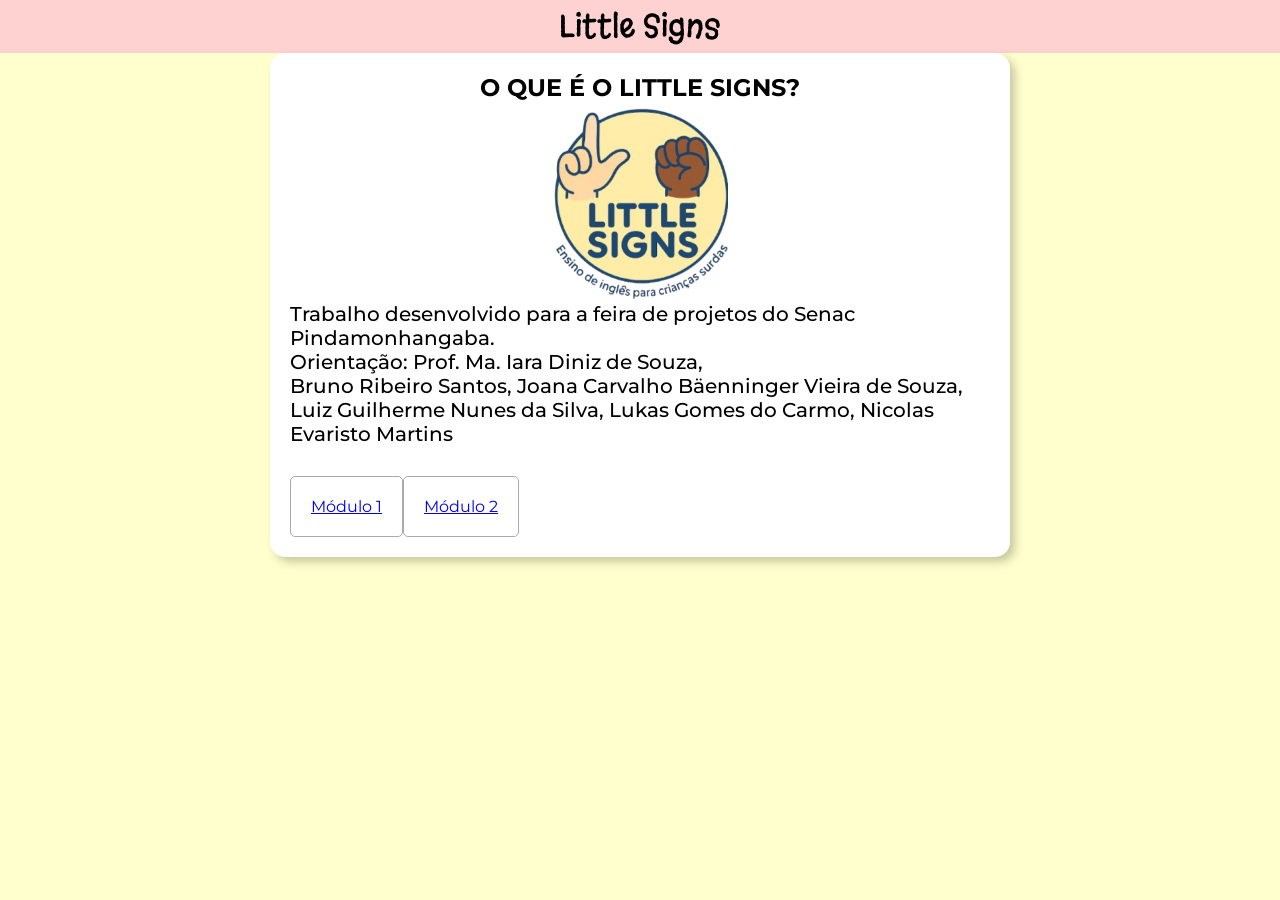
==== commit 82c9a9b9: "1.9.0 Coloquei o texto na pagina inicial e botão pros módulos, falta deixar bonito" ====
--- a/index.html
+++ b/index.html
@@ -4,7 +4,7 @@
     <meta charset="UTF-8" />
     <meta name="viewport" content="width=device-width, initial-scale=1.0" />
     <link rel="stylesheet" href="styles/style_index.css" />
-    <link rel="shortcut icon" href="imagens/logo.ico" type="image/x-icon" />
+    <link rel="shortcut icon" href="images/logo.ico" type="image/x-icon" />
     <title>Little Signs</title>
   </head>
   <body>
@@ -14,12 +14,24 @@
 
     <main>
       <section class="introducao">
-        <h1>MÓDULO 1</h1>
+        <h1>O QUE É O LITTLE SIGNS?</h1>
+        <img src="images/logo.png" alt="logo little signs" />
 
-        <img src="imagens/logo.png" alt="logo little signs" />
-        <a href="pages/modulo_um.html">modulo 1</a>
+        <p>
+          Trabalho desenvolvido para a feira de projetos do Senac
+          Pindamonhangaba.<br />
+          Orientação: Prof. Ma. Iara Diniz de Souza,<br />
+          Bruno Ribeiro Santos, Joana Carvalho Bäenninger Vieira de Souza, Luiz
+          Guilherme Nunes da Silva, Lukas Gomes do Carmo, Nicolas Evaristo
+          Martins
+        </p>
+      </section>
+
+      <section class="modulos">
+        <a href="pages/modulo_um.html">Módulo 1</a>
+        <a href="pages/modulo_dois.html">Módulo 2</a>
       </section>
     </main>
-    <script src="scripts/script_modulo1.js"></script>
+    <script src="scripts/script_index.js"></script>
   </body>
 </html>
--- a/styles/style_index.css
+++ b/styles/style_index.css
@@ -7,6 +7,10 @@
 @font-face {
   font-family: ASl;
   src: url(../fontes/American\ Sign\ Lenguage.otf) format("opentype");
+}
+
+body {
+  font-family: Montserrat, Arial, Helvetica, sans-serif;
 }
 
 * {
@@ -25,6 +29,12 @@
   text-align: center;
 }
 
+.introducao {
+  display: flex;
+  flex-direction: column;
+  align-items: center;
+}
+
 li {
   margin-left: 30px;
 }
@@ -35,7 +45,7 @@
 
 header {
   text-align: center;
-  background-color: rgb(210, 210, 255);
+  background-color: rgb(255, 210, 210);
   padding: 5px;
 }
 
@@ -61,3 +71,14 @@
 hr {
   margin: 30px 10px 30px 10px;
 }
+
+.modulos {
+  display: flex;
+  margin-top: 30px;
+}
+
+.modulos a {
+  padding: 20px;
+  border: 1px solid #aaa;
+  border-radius: 5px;
+}
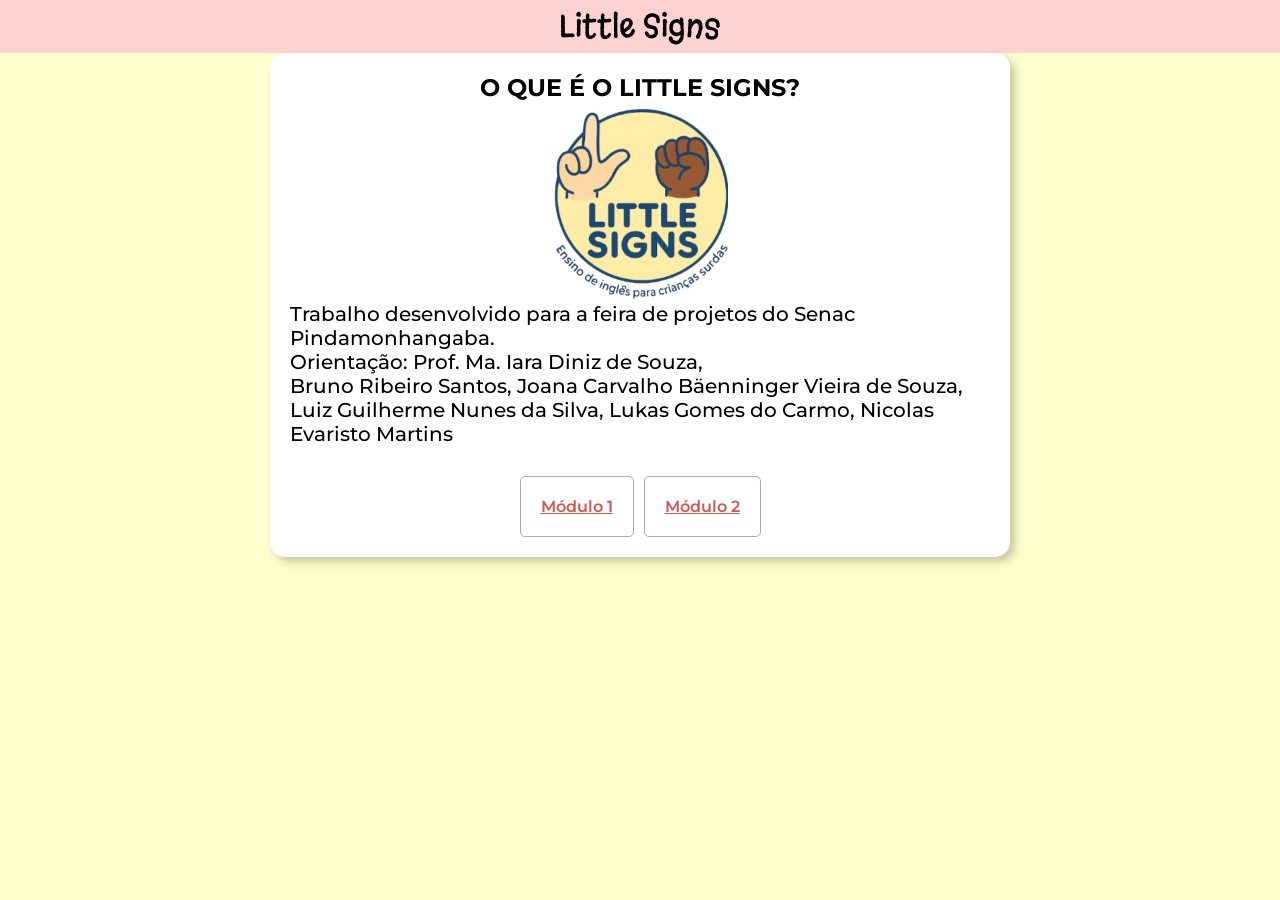
==== commit 077c095d: "1.9.5 agr tem uma pagina principal decente" ====
--- a/index.html
+++ b/index.html
@@ -28,8 +28,8 @@
       </section>
 
       <section class="modulos">
-        <a href="pages/modulo_um.html">Módulo 1</a>
-        <a href="pages/modulo_dois.html">Módulo 2</a>
+        <a href="pages/modulo_um.html" class="hover">Módulo 1</a>
+        <a href="pages/modulo_dois.html" class="hover">Módulo 2</a>
       </section>
     </main>
     <script src="scripts/script_index.js"></script>
--- a/styles/style_index.css
+++ b/styles/style_index.css
@@ -33,6 +33,10 @@
   display: flex;
   flex-direction: column;
   align-items: center;
+}
+
+.hover:hover {
+  transform: scale(1.02);
 }
 
 li {
@@ -72,9 +76,17 @@
   margin: 30px 10px 30px 10px;
 }
 
+a {
+  color: rgb(206, 86, 86);
+  transition: 0.15s;
+  font-weight: 600;
+}
+
 .modulos {
   display: flex;
   margin-top: 30px;
+  justify-content: center;
+  gap: 10px;
 }
 
 .modulos a {
